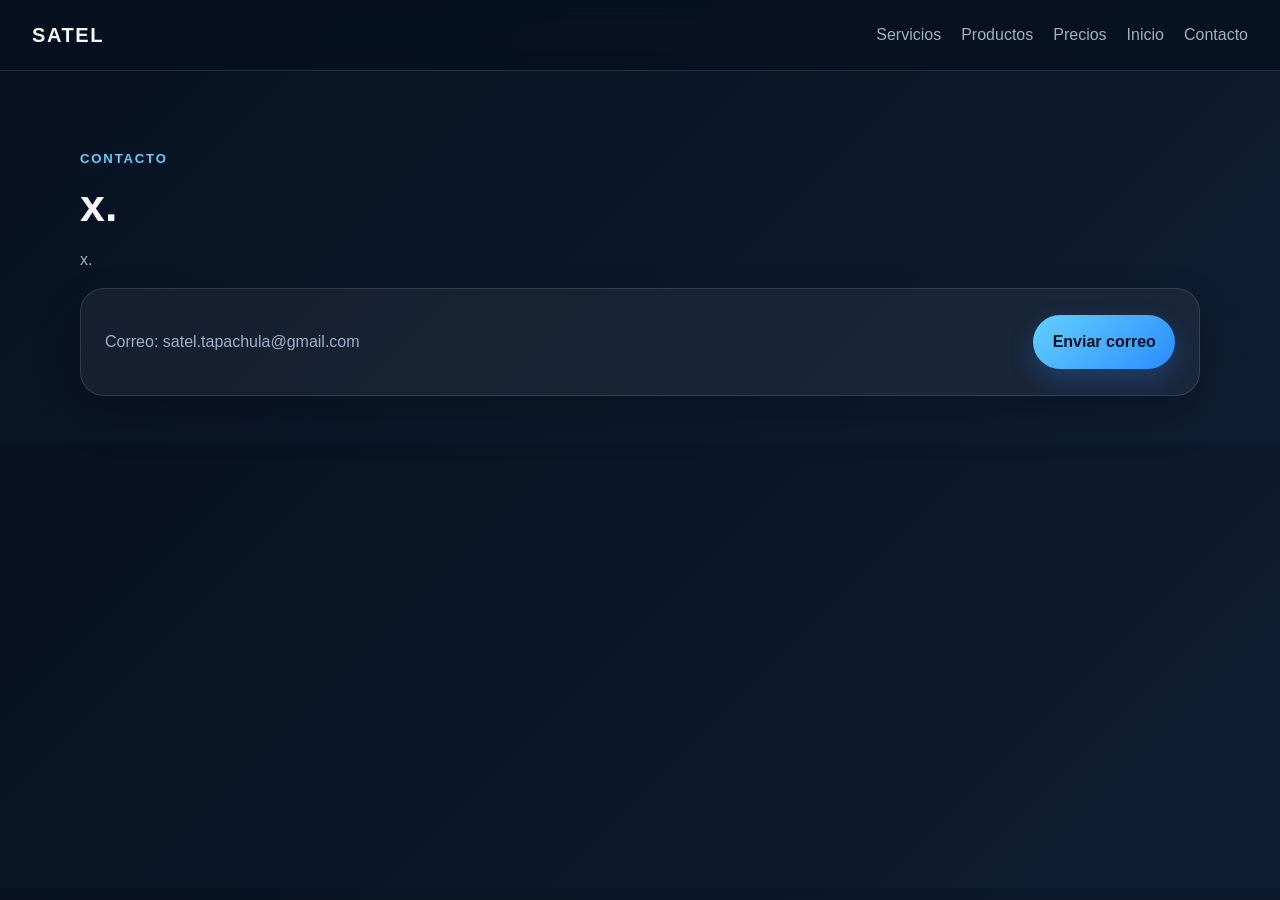
==== contact.html @ 6e1b5fba "Add files via upload" ====
<!DOCTYPE html>
<html lang="es">
  <head>
    <meta charset="UTF-8" />
    <meta name="viewport" content="width=device-width, initial-scale=1.0" />
    <title>Satel | Contacto</title>
    <link rel="stylesheet" href="styles.css" />
  </head>
  <body>
    <header class="topbar">
      <a class="brand" href="index.html">SATEL</a>
      <button class="menu-toggle" aria-label="Abrir menú" aria-expanded="false">☰</button>
      <nav class="nav-links" aria-label="Navegación principal">
        <a href="services.html">Servicios</a>
        <a href="products.html">Productos</a>
        <a href="prices.html">Precios</a>
        <a href="about.html">Inicio</a>
        <a href="contact.html">Contacto</a>
      </nav>
    </header>

    <main>
      <section class="page-section">
        <p class="eyebrow">Contacto</p>
        <h1>x.</h1>
        <p class="hero-copy">x.</p>
        <div class="contact-box">
          <p>Correo: satel.tapachula@gmail.com</p>
          <a class="button primary" href="mailto:hola@satel.com">Enviar correo</a>
        </div>
      </section>
    </main>

    <script src="script.js"></script>
  </body>
</html>
---- styles.css ----
:root {
  color-scheme: dark;
  --bg: #07111f;
  --bg-soft: #0f1d33;
  --surface: #14233d;
  --text: #f5f7fb;
  --muted: #9fb0c8;
  --accent: #62d0ff;
  --accent-strong: #2b8cff;
  --border: rgba(255, 255, 255, 0.12);
}

* { box-sizing: border-box; }
body {
  margin: 0;
  font-family: 'Inter', sans-serif;
  background: linear-gradient(135deg, var(--bg), var(--bg-soft));
  color: var(--text);
  line-height: 1.6;
}
a { color: inherit; text-decoration: none; }
.topbar {
  display: flex;
  justify-content: space-between;
  align-items: center;
  padding: 1.2rem 2rem;
  position: sticky;
  top: 0;
  backdrop-filter: blur(12px);
  background: rgba(7, 17, 31, 0.8);
  border-bottom: 1px solid var(--border);
  z-index: 10;
}
.brand { font-size: 1.25rem; font-weight: 800; letter-spacing: 0.08em; text-transform: uppercase; }
.nav-links { display: flex; gap: 1.25rem; color: var(--muted); }
.nav-links a:hover { color: var(--text); }
.menu-toggle { display: none; background: transparent; border: 0; color: var(--text); font-size: 1.5rem; cursor: pointer; }
main { width: min(1120px, calc(100% - 2rem)); margin: 0 auto; }
.hero {
  display: grid;
  grid-template-columns: 1.3fr 0.9fr;
  gap: 2rem;
  padding: 4rem 0 3rem;
  align-items: center;
}
.eyebrow { display: inline-block; margin-bottom: 0.75rem; font-weight: 700; text-transform: uppercase; letter-spacing: 0.14em; color: var(--accent); font-size: 0.82rem; }
h1, h2, h3 { margin: 0 0 0.75rem; }
h1 { font-size: clamp(2rem, 3.5vw, 3.4rem); line-height: 1.1; }
.hero-copy, .about-copy, .contact-box p, .card p { color: var(--muted); }
.hero-actions { display: flex; justify-content: center; gap: 1rem; margin-top: 1.5rem; flex-wrap: wrap; }
.button {
  display: inline-block;
  padding: 0.9rem 1.2rem;
  border-radius: 999px;
  font-weight: 600;
  transition: transform 0.2s ease, box-shadow 0.2s ease;
}
.button:hover { transform: translateY(-2px); }
.button.primary { background: linear-gradient(135deg, var(--accent), var(--accent-strong)); color: #02111f; box-shadow: 0 10px 25px rgba(43, 140, 255, 0.25); }
.button.secondary { border: 1px solid var(--border); background: rgba(255, 255, 255, 0.04); }
.hero-card, .card, .contact-box {
  background: rgba(255, 255, 255, 0.05);
  border: 1px solid var(--border);
  border-radius: 24px;
  padding: 1.5rem;
  box-shadow: 0 20px 45px rgba(0, 0, 0, 0.2);
}
.hero-card ul { margin: 0; padding-left: 1rem; color: var(--muted); }
.section { padding: 3rem 0; }
.light-section { background: rgba(255, 255, 255, 0.03); border: 1px solid var(--border); border-radius: 24px; padding: 2rem; }
.page-section { padding: 4rem 0 3rem; }
.cards { display: grid; grid-template-columns: repeat(3, minmax(0, 1fr)); gap: 1rem; margin-top: 1.5rem; }
.card h3 { color: var(--accent); }
.contact-box { display: flex; justify-content: space-between; align-items: center; gap: 1rem; flex-wrap: wrap; }
footer { text-align: center; color: var(--muted); padding: 1.5rem 0 2rem; }
.product-shell {
  display: grid;
  grid-template-columns: 1.2fr 0.8fr;
  gap: 1.5rem;
  margin-top: 2rem;
  align-items: start;
}
.cables-section {
  margin-top: 2.5rem;
  padding-top: 1.5rem;
  border-top: 1px solid var(--border);
}
.section-heading {
  margin-bottom: 1.25rem;
}
.cable-shell {
  grid-template-columns: 1fr;
  gap: 1rem;
}
.cable-gallery {
  flex-direction: row;
}
.cable-info {
  background: rgba(255, 255, 255, 0.04);
  border: 1px solid var(--border);
  border-radius: 20px;
  padding: 1.25rem;
}
.product-gallery {
  display: flex;
  align-items: center;
  gap: 1rem;
  background: rgba(255, 255, 255, 0.05);
  border: 1px solid var(--border);
  border-radius: 24px;
  padding: 1rem;
}
.gallery-stage {
  flex: 1;
  min-height: 360px;
  border-radius: 20px;
  overflow: hidden;
  display: flex;
  align-items: center;
  justify-content: center;
  background: linear-gradient(135deg, rgba(98, 208, 255, 0.16), rgba(43, 140, 255, 0.08));
}
.gallery-stage img {
  width: 100%;
  height: 100%;
  object-fit: contain;
  max-height: 360px;
  padding: 0.75rem;
  transition: transform 0.3s ease, opacity 0.3s ease;
}
.gallery-stage img:hover {
  transform: scale(1.02);
  opacity: 0.95;
}
.gallery-nav {
  width: 44px;
  height: 44px;
  border: 0;
  border-radius: 50%;
  background: linear-gradient(135deg, var(--accent), var(--accent-strong));
  color: #02111f;
  font-size: 1.2rem;
  cursor: pointer;
  box-shadow: 0 10px 20px rgba(43, 140, 255, 0.2);
}
.gallery-nav:hover { transform: translateY(-2px); }
.product-details {
  background: rgba(255, 255, 255, 0.05);
  border: 1px solid var(--border);
  border-radius: 24px;
  padding: 1.5rem;
  box-shadow: 0 20px 45px rgba(0, 0, 0, 0.18);
}
.product-badge {
  display: inline-block;
  padding: 0.35rem 0.7rem;
  border-radius: 999px;
  background: rgba(98, 208, 255, 0.14);
  color: var(--accent);
  font-size: 0.78rem;
  font-weight: 700;
  text-transform: uppercase;
  letter-spacing: 0.12em;
  margin-bottom: 0.75rem;
}
.product-tags {
  display: flex;
  flex-wrap: wrap;
  gap: 0.6rem;
  margin-top: 1rem;
}
.product-tags span {
  padding: 0.45rem 0.7rem;
  border-radius: 999px;
  border: 1px solid var(--border);
  color: var(--muted);
  font-size: 0.84rem;
}
.product-thumbnails {
  display: flex;
  flex-wrap: wrap;
  gap: 0.75rem;
  margin-top: 1.25rem;
}
.product-thumbnails button {
  background: transparent;
  border: 1px solid var(--border);
  border-radius: 12px;
  padding: 0.25rem;
  cursor: pointer;
  transition: border-color 0.2s ease, transform 0.2s ease;
}
.product-thumbnails button.active {
  border-color: var(--accent);
  transform: translateY(-2px);
}
.product-thumbnails img {
  width: 72px;
  height: 72px;
  object-fit: cover;
  border-radius: 10px;
}
@media (max-width: 800px) { .hero { grid-template-columns: 1fr; } .cards { grid-template-columns: 1fr; } .product-shell { grid-template-columns: 1fr; } .cable-shell { grid-template-columns: 1fr; } }
@media (max-width: 640px) {
  .topbar { padding: 1rem 1rem; }
  .menu-toggle { display: block; }
  .nav-links { display: none; position: absolute; top: 100%; right: 1rem; flex-direction: column; background: var(--surface); border: 1px solid var(--border); border-radius: 12px; padding: 0.8rem 1rem; }
  .nav-links.open { display: flex; }
  .hero { padding-top: 2rem; }
}
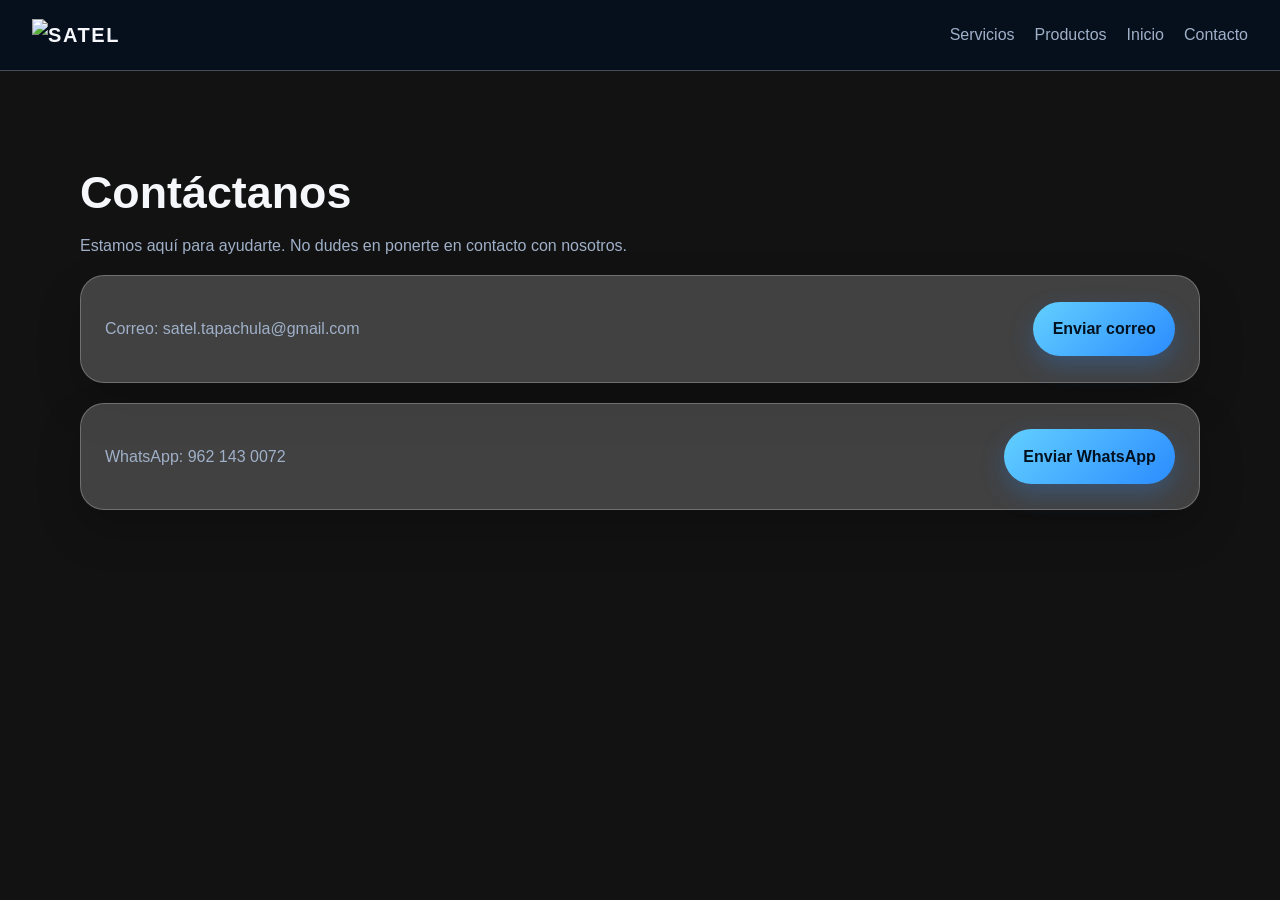
==== commit cffab767: "Add files via upload" ====
--- a/contact.html
+++ b/contact.html
@@ -8,25 +8,28 @@
   </head>
   <body>
     <header class="topbar">
-      <a class="brand" href="index.html">SATEL</a>
+      <a class="brand" href="index.html"><img src="assets/logo.png" alt="SATEL" /></a>
       <button class="menu-toggle" aria-label="Abrir menú" aria-expanded="false">☰</button>
       <nav class="nav-links" aria-label="Navegación principal">
         <a href="services.html">Servicios</a>
         <a href="products.html">Productos</a>
-        <a href="prices.html">Precios</a>
-        <a href="about.html">Inicio</a>
+        <a href="index.html">Inicio</a>
         <a href="contact.html">Contacto</a>
       </nav>
     </header>
 
     <main>
       <section class="page-section">
-        <p class="eyebrow">Contacto</p>
-        <h1>x.</h1>
-        <p class="hero-copy">x.</p>
+        <p class="eyebrow"></p>
+        <h1>Contáctanos</h1>
+        <p class="hero-copy">Estamos aquí para ayudarte. No dudes en ponerte en contacto con nosotros.</p>
         <div class="contact-box">
           <p>Correo: satel.tapachula@gmail.com</p>
           <a class="button primary" href="mailto:hola@satel.com">Enviar correo</a>
+        </div>
+        <div class="contact-box">
+          <p>WhatsApp: 962 143 0072</p>
+          <a class="button primary" href="https://wa.me/529621430072" target="_blank" rel="noopener noreferrer">Enviar WhatsApp</a>
         </div>
       </section>
     </main>
--- a/styles.css
+++ b/styles.css
@@ -7,14 +7,14 @@
   --muted: #9fb0c8;
   --accent: #62d0ff;
   --accent-strong: #2b8cff;
-  --border: rgba(255, 255, 255, 0.12);
+  --border: rgba(255, 255, 255, 0.25);
 }
 
 * { box-sizing: border-box; }
 body {
   margin: 0;
   font-family: 'Inter', sans-serif;
-  background: linear-gradient(135deg, var(--bg), var(--bg-soft));
+  background: url('background/fondo-futurista-tecnologia-degradada_23-2149115236.avif') center/cover fixed no-repeat;
   color: var(--text);
   line-height: 1.6;
 }
@@ -27,11 +27,12 @@
   position: sticky;
   top: 0;
   backdrop-filter: blur(12px);
-  background: rgba(7, 17, 31, 0.8);
+  background: rgba(7, 17, 31, 0.95);
   border-bottom: 1px solid var(--border);
   z-index: 10;
 }
 .brand { font-size: 1.25rem; font-weight: 800; letter-spacing: 0.08em; text-transform: uppercase; }
+.brand img { display: block; width: 120px; height: auto; }
 .nav-links { display: flex; gap: 1.25rem; color: var(--muted); }
 .nav-links a:hover { color: var(--text); }
 .menu-toggle { display: none; background: transparent; border: 0; color: var(--text); font-size: 1.5rem; cursor: pointer; }
@@ -42,6 +43,15 @@
   gap: 2rem;
   padding: 4rem 0 3rem;
   align-items: center;
+}
+.hero-centered {
+  display: flex !important;
+  justify-content: center;
+  align-items: center;
+  text-align: center;
+  grid-template-columns: unset !important;
+  gap: unset !important;
+  min-height: 70vh;
 }
 .eyebrow { display: inline-block; margin-bottom: 0.75rem; font-weight: 700; text-transform: uppercase; letter-spacing: 0.14em; color: var(--accent); font-size: 0.82rem; }
 h1, h2, h3 { margin: 0 0 0.75rem; }
@@ -57,9 +67,9 @@
 }
 .button:hover { transform: translateY(-2px); }
 .button.primary { background: linear-gradient(135deg, var(--accent), var(--accent-strong)); color: #02111f; box-shadow: 0 10px 25px rgba(43, 140, 255, 0.25); }
-.button.secondary { border: 1px solid var(--border); background: rgba(255, 255, 255, 0.04); }
+.button.secondary { border: 1px solid var(--border); background: rgba(255, 255, 255, 0.18); }
 .hero-card, .card, .contact-box {
-  background: rgba(255, 255, 255, 0.05);
+  background: rgba(255, 255, 255, 0.2);
   border: 1px solid var(--border);
   border-radius: 24px;
   padding: 1.5rem;
@@ -67,11 +77,12 @@
 }
 .hero-card ul { margin: 0; padding-left: 1rem; color: var(--muted); }
 .section { padding: 3rem 0; }
-.light-section { background: rgba(255, 255, 255, 0.03); border: 1px solid var(--border); border-radius: 24px; padding: 2rem; }
+.light-section { background: rgba(255, 255, 255, 0.15); border: 1px solid var(--border); border-radius: 24px; padding: 2rem; }
 .page-section { padding: 4rem 0 3rem; }
 .cards { display: grid; grid-template-columns: repeat(3, minmax(0, 1fr)); gap: 1rem; margin-top: 1.5rem; }
 .card h3 { color: var(--accent); }
 .contact-box { display: flex; justify-content: space-between; align-items: center; gap: 1rem; flex-wrap: wrap; }
+.contact-box + .contact-box { margin-top: 1.25rem; }
 footer { text-align: center; color: var(--muted); padding: 1.5rem 0 2rem; }
 .product-shell {
   display: grid;
@@ -80,6 +91,169 @@
   margin-top: 2rem;
   align-items: start;
 }
+.premium-showcase {
+  display: block;
+  width: 100%;
+  max-width: 1200px;
+  margin: 2.5rem auto 0;
+}
+.premium-showcase .product-gallery {
+  background: transparent;
+  border: 0;
+  padding: 0;
+  gap: 1.5rem;
+  justify-content: center;
+}
+.premium-showcase .gallery-stage {
+  min-height: clamp(560px, 72vh, 800px);
+  background: transparent;
+  border: 0;
+}
+.premium-showcase .gallery-stage img {
+  width: auto;
+  height: auto;
+  max-width: 100%;
+  max-height: min(72vh, 760px);
+  padding: 0;
+}
+.premium-showcase .product-thumbnails {
+  justify-content: center;
+  margin-top: 1.5rem;
+}
+.products-page {
+  text-align: left;
+}
+.camera-section {
+  margin-top: 4rem;
+  padding-top: 2rem;
+  border-top: 1px solid var(--border);
+}
+.camera-section h2 {
+  margin-bottom: 0;
+}
+.camera-showcase {
+  display: block;
+  width: 100%;
+  max-width: 1200px;
+  margin: 2.5rem auto 0;
+}
+.camera-showcase .product-gallery {
+  background: transparent;
+  border: 0;
+  padding: 0;
+  gap: 1.5rem;
+  justify-content: center;
+}
+.camera-showcase .gallery-stage {
+  min-height: clamp(560px, 72vh, 800px);
+  background: transparent;
+  border: 0;
+}
+.camera-showcase .gallery-stage img {
+  max-height: min(72vh, 760px);
+  padding: 0;
+}
+.camera-showcase .product-thumbnails {
+  justify-content: center;
+  margin-top: 1.5rem;
+}
+.complement-section {
+  margin-top: 4rem;
+}
+.complement-showcase .product-gallery,
+.complement-showcase .gallery-stage {
+  background: transparent;
+  border: 0;
+}
+.complement-showcase .gallery-stage {
+  min-height: clamp(560px, 72vh, 800px);
+}
+.complement-showcase .gallery-stage img {
+  width: auto;
+  height: auto;
+  max-width: 100%;
+  max-height: min(72vh, 760px);
+  padding: 0;
+  cursor: zoom-in;
+}
+.complement-showcase .product-thumbnails {
+  justify-content: center;
+  margin-top: 1.5rem;
+}
+.premium-showcase .gallery-stage img,
+.camera-showcase .gallery-stage img {
+  width: auto;
+  height: auto;
+  max-width: 100%;
+  max-height: min(72vh, 760px);
+  padding: 0;
+}
+.premium-showcase .gallery-stage img,
+.camera-showcase .gallery-stage img {
+  cursor: zoom-in;
+}
+.lightbox-open {
+  overflow: hidden;
+}
+.image-lightbox {
+  position: fixed;
+  inset: 0;
+  z-index: 30;
+  display: flex;
+  align-items: center;
+  justify-content: center;
+  padding: 2rem;
+  background: rgba(0, 0, 0, 0.86);
+}
+.image-lightbox[hidden] {
+  display: none;
+}
+.image-lightbox img {
+  max-width: min(96vw, 1400px);
+  max-height: 92vh;
+  object-fit: contain;
+  cursor: zoom-out;
+}
+.lightbox-nav {
+  position: absolute;
+  top: 50%;
+  width: 3rem;
+  height: 3rem;
+  border: 1px solid rgba(255, 255, 255, 0.45);
+  border-radius: 50%;
+  background: rgba(0, 0, 0, 0.4);
+  color: #fff;
+  font-size: 1.35rem;
+  cursor: pointer;
+  transform: translateY(-50%);
+}
+.lightbox-prev { left: 1.5rem; }
+.lightbox-next { right: 1.5rem; }
+.lightbox-close {
+  position: absolute;
+  top: 1rem;
+  right: 1.5rem;
+  width: 2.75rem;
+  height: 2.75rem;
+  border: 1px solid rgba(255, 255, 255, 0.45);
+  border-radius: 50%;
+  background: rgba(0, 0, 0, 0.35);
+  color: #fff;
+  font-size: 2rem;
+  line-height: 1;
+  cursor: pointer;
+}
+.visually-hidden {
+  position: absolute;
+  width: 1px;
+  height: 1px;
+  padding: 0;
+  margin: -1px;
+  overflow: hidden;
+  clip: rect(0, 0, 0, 0);
+  white-space: nowrap;
+  border: 0;
+}
 .cables-section {
   margin-top: 2.5rem;
   padding-top: 1.5rem;
@@ -89,24 +263,27 @@
   margin-bottom: 1.25rem;
 }
 .cable-shell {
-  grid-template-columns: 1fr;
-  gap: 1rem;
+  display: grid;
+  grid-template-columns: 1.2fr 0.8fr;
+  gap: 1.5rem;
+  align-items: start;
 }
 .cable-gallery {
   flex-direction: row;
 }
 .cable-info {
-  background: rgba(255, 255, 255, 0.04);
+  background: rgba(255, 255, 255, 0.2);
   border: 1px solid var(--border);
-  border-radius: 20px;
-  padding: 1.25rem;
+  border-radius: 24px;
+  padding: 1.5rem;
+  box-shadow: 0 20px 45px rgba(0, 0, 0, 0.18);
 }
 .product-gallery {
   display: flex;
   align-items: center;
   gap: 1rem;
-  background: rgba(255, 255, 255, 0.05);
-  border: 1px solid var(--border);
+  background: #ffffff;
+  border: 1px solid rgba(0, 0, 0, 0.08);
   border-radius: 24px;
   padding: 1rem;
 }
@@ -118,7 +295,8 @@
   display: flex;
   align-items: center;
   justify-content: center;
-  background: linear-gradient(135deg, rgba(98, 208, 255, 0.16), rgba(43, 140, 255, 0.08));
+  background: #ffffff;
+  border: 1px solid rgba(0, 0, 0, 0.05);
 }
 .gallery-stage img {
   width: 100%;
@@ -145,7 +323,7 @@
 }
 .gallery-nav:hover { transform: translateY(-2px); }
 .product-details {
-  background: rgba(255, 255, 255, 0.05);
+  background: rgba(255, 255, 255, 0.2);
   border: 1px solid var(--border);
   border-radius: 24px;
   padding: 1.5rem;
@@ -155,7 +333,7 @@
   display: inline-block;
   padding: 0.35rem 0.7rem;
   border-radius: 999px;
-  background: rgba(98, 208, 255, 0.14);
+  background: rgba(98, 208, 255, 0.28);
   color: var(--accent);
   font-size: 0.78rem;
   font-weight: 700;
@@ -200,11 +378,31 @@
   object-fit: cover;
   border-radius: 10px;
 }
-@media (max-width: 800px) { .hero { grid-template-columns: 1fr; } .cards { grid-template-columns: 1fr; } .product-shell { grid-template-columns: 1fr; } .cable-shell { grid-template-columns: 1fr; } }
+/* Service Section Styles */
+.service-section {
+  margin-top: 3rem;
+  padding-top: 2rem;
+  border-top: 1px solid var(--border);
+}
+
+.service-section:first-of-type {
+  margin-top: 2rem;
+  border-top: none;
+  padding-top: 0;
+}
+
+@media (max-width: 800px) { 
+  .hero { grid-template-columns: 1fr; } 
+  .cards { grid-template-columns: 1fr; } 
+  .product-shell { grid-template-columns: 1fr; } 
+  .cable-shell { grid-template-columns: 1fr; } 
+}
 @media (max-width: 640px) {
   .topbar { padding: 1rem 1rem; }
+  .brand img { width: 100px; }
   .menu-toggle { display: block; }
-  .nav-links { display: none; position: absolute; top: 100%; right: 1rem; flex-direction: column; background: var(--surface); border: 1px solid var(--border); border-radius: 12px; padding: 0.8rem 1rem; }
+  .nav-links { display: none; position: absolute; top: 100%; right: 1rem; flex-direction: column; background: rgba(20, 35, 61, 0.95); border: 1px solid var(--border); border-radius: 12px; padding: 0.8rem 1rem; }
   .nav-links.open { display: flex; }
   .hero { padding-top: 2rem; }
-}
+  .home-hero { padding-top: 4rem; }
+}
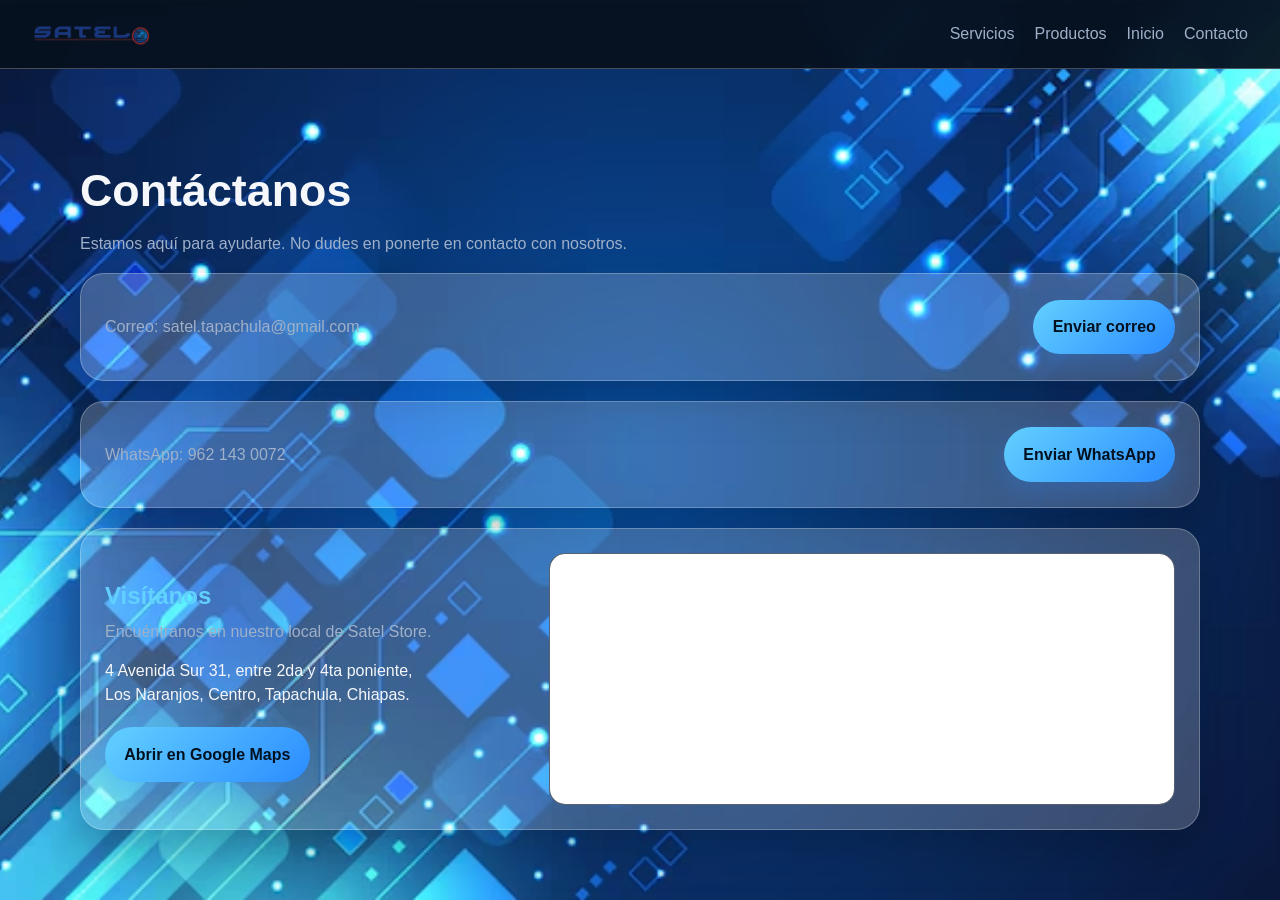
==== commit 1c03308d: "Add files via upload" ====
--- a/contact.html
+++ b/contact.html
@@ -31,6 +31,22 @@
           <p>WhatsApp: 962 143 0072</p>
           <a class="button primary" href="https://wa.me/529621430072" target="_blank" rel="noopener noreferrer">Enviar WhatsApp</a>
         </div>
+        <div class="contact-box location-box">
+          <div class="location-info">
+            <h2>Visítanos</h2>
+            <p>Encuéntranos en nuestro local de Satel Store.</p>
+            <address>4 Avenida Sur 31, entre 2da y 4ta poniente,<br />Los Naranjos, Centro, Tapachula, Chiapas.</address>
+            <a class="button primary" href="https://maps.app.goo.gl/Er6b4sfrQWC58E748" target="_blank" rel="noopener noreferrer">Abrir en Google Maps</a>
+          </div>
+          <div class="map-preview">
+            <iframe
+              title="Ubicación de Satel Store en Google Maps"
+              src="https://www.google.com/maps?q=14.9057465,-92.2665488&z=17&output=embed"
+              loading="lazy"
+              referrerpolicy="no-referrer-when-downgrade"
+            ></iframe>
+          </div>
+        </div>
       </section>
     </main>
 
--- a/styles.css
+++ b/styles.css
@@ -83,6 +83,13 @@
 .card h3 { color: var(--accent); }
 .contact-box { display: flex; justify-content: space-between; align-items: center; gap: 1rem; flex-wrap: wrap; }
 .contact-box + .contact-box { margin-top: 1.25rem; }
+.location-box { align-items: stretch; }
+.location-info { flex: 1 1 280px; display: flex; flex-direction: column; align-items: flex-start; justify-content: center; }
+.location-box h2 { margin-bottom: 0.25rem; color: var(--accent); }
+.location-box p { margin: 0 0 0.9rem; }
+.location-box address { margin-bottom: 1.25rem; color: var(--text); font-style: normal; line-height: 1.5; }
+.map-preview { flex: 1.4 1 420px; min-height: 250px; overflow: hidden; border: 1px solid rgba(255, 255, 255, 0.3); border-radius: 16px; background: var(--bg-soft); box-shadow: inset 0 0 30px rgba(0, 0, 0, 0.18); }
+.map-preview iframe { display: block; width: 100%; height: 100%; min-height: 250px; border: 0; }
 footer { text-align: center; color: var(--muted); padding: 1.5rem 0 2rem; }
 .product-shell {
   display: grid;
@@ -405,4 +412,8 @@
   .nav-links.open { display: flex; }
   .hero { padding-top: 2rem; }
   .home-hero { padding-top: 4rem; }
-}
+  .location-box { padding: 1rem; }
+  .location-info { flex-basis: auto; }
+  .location-info .button { width: 100%; text-align: center; }
+  .map-preview, .map-preview iframe { min-height: 220px; }
+}
